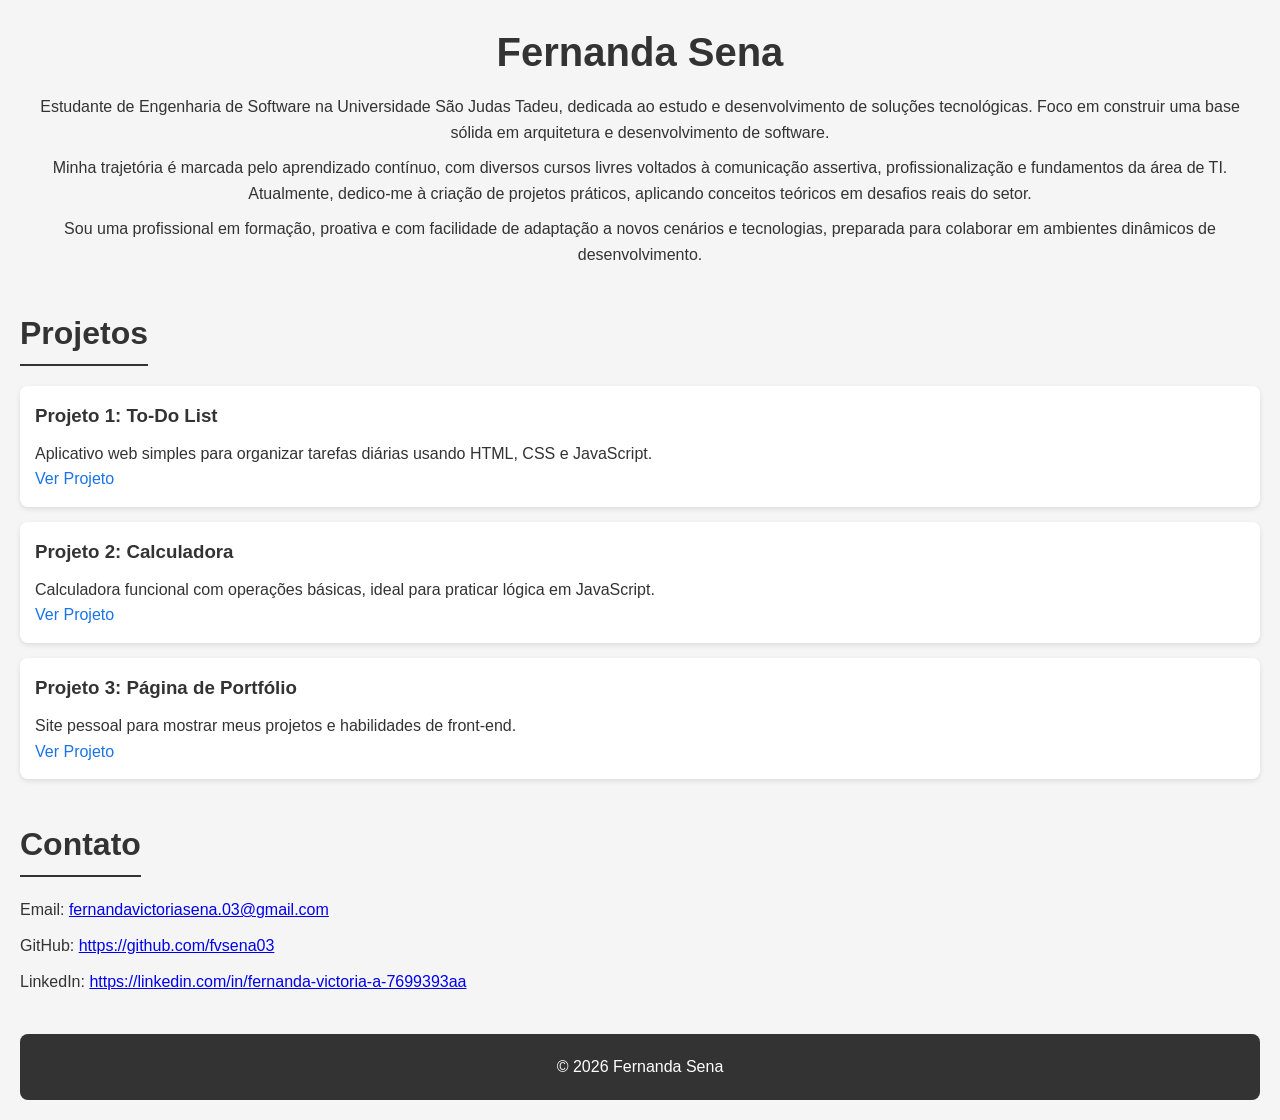
==== index.html @ 25152977 "Add files via upload" ====
<!DOCTYPE html>
<html lang="pt-BR">
<head>
    <meta charset="UTF-8">
    <meta name="viewport" content="width=device-width, initial-scale=1.0">
    <title>Portfólio Fernanda Sena</title>
    <link rel="stylesheet" href="style.css">
</head>
<body>
    <!-- Cabeçalho -->
    <header>
        <h1>Fernanda Sena</h1>
        <p>Estudante de Engenharia de Software na Universidade São Judas Tadeu, dedicada ao estudo e desenvolvimento de soluções tecnológicas. Foco em construir uma base sólida em arquitetura e desenvolvimento de software.</p>
        <p>Minha trajetória é marcada pelo aprendizado contínuo, com diversos cursos livres voltados à comunicação assertiva, profissionalização e fundamentos da área de TI. Atualmente, dedico-me à criação de projetos práticos, aplicando conceitos teóricos em desafios reais do setor.</p>
        <p>Sou uma profissional em formação, proativa e com facilidade de adaptação a novos cenários e tecnologias, preparada para colaborar em ambientes dinâmicos de desenvolvimento.</p>
    </header>

    <!-- Projetos -->
    <section id="projetos">
        <h2>Projetos</h2>
        <div class="projeto">
            <h3>Projeto 1: To-Do List</h3>
            <p>Aplicativo web simples para organizar tarefas diárias usando HTML, CSS e JavaScript.</p>
            <a href="#">Ver Projeto</a>
        </div>
        <div class="projeto">
            <h3>Projeto 2: Calculadora</h3>
            <p>Calculadora funcional com operações básicas, ideal para praticar lógica em JavaScript.</p>
            <a href="#">Ver Projeto</a>
        </div>
        <div class="projeto">
            <h3>Projeto 3: Página de Portfólio</h3>
            <p>Site pessoal para mostrar meus projetos e habilidades de front-end.</p>
            <a href="#">Ver Projeto</a>
        </div>
    </section>

    <!-- Contato -->
    <section id="contato">
        <h2>Contato</h2>
        <ul>
            <li>Email: <a href="mailto:fernandavictoriasena.03@gmail.com">fernandavictoriasena.03@gmail.com</a></li>
            <li>GitHub: <a href="https://github.com/fvsena03" target="_blank">https://github.com/fvsena03</a></li>
            <li>LinkedIn: <a href="https://linkedin.com/in/fernanda-victoria-a-7699393aa" target="_blank">https://linkedin.com/in/fernanda-victoria-a-7699393aa</a></li>
        </ul>
    </section>

    <footer>
        <p>© 2026 Fernanda Sena</p>
    </footer>
</body>
</html>
---- style.css ----
/* Reset básico */
* {
    margin: 0;
    padding: 0;
    box-sizing: border-box;
}

body {
    font-family: Arial, sans-serif;
    line-height: 1.6;
    color: #333;
    background-color: #f5f5f5;
    padding: 20px;
}

header {
    text-align: center;
    margin-bottom: 40px;
}

header h1 {
    font-size: 2.5rem;
    margin-bottom: 10px;
}

header p {
    margin-bottom: 10px;
}

section {
    margin-bottom: 40px;
}

h2 {
    font-size: 2rem;
    margin-bottom: 20px;
    border-bottom: 2px solid #333;
    display: inline-block;
    padding-bottom: 5px;
}

.projeto {
    background-color: #fff;
    padding: 15px;
    margin-bottom: 15px;
    border-radius: 8px;
    box-shadow: 0 2px 5px rgba(0,0,0,0.1);
}

.projeto h3 {
    margin-bottom: 10px;
}

.projeto a {
    color: #1a73e8;
    text-decoration: none;
}

.projeto a:hover {
    text-decoration: underline;
}

ul {
    list-style: none;
}

ul li {
    margin-bottom: 10px;
}

footer {
    text-align: center;
    padding: 20px;
    background-color: #333;
    color: #fff;
    border-radius: 8px;
}
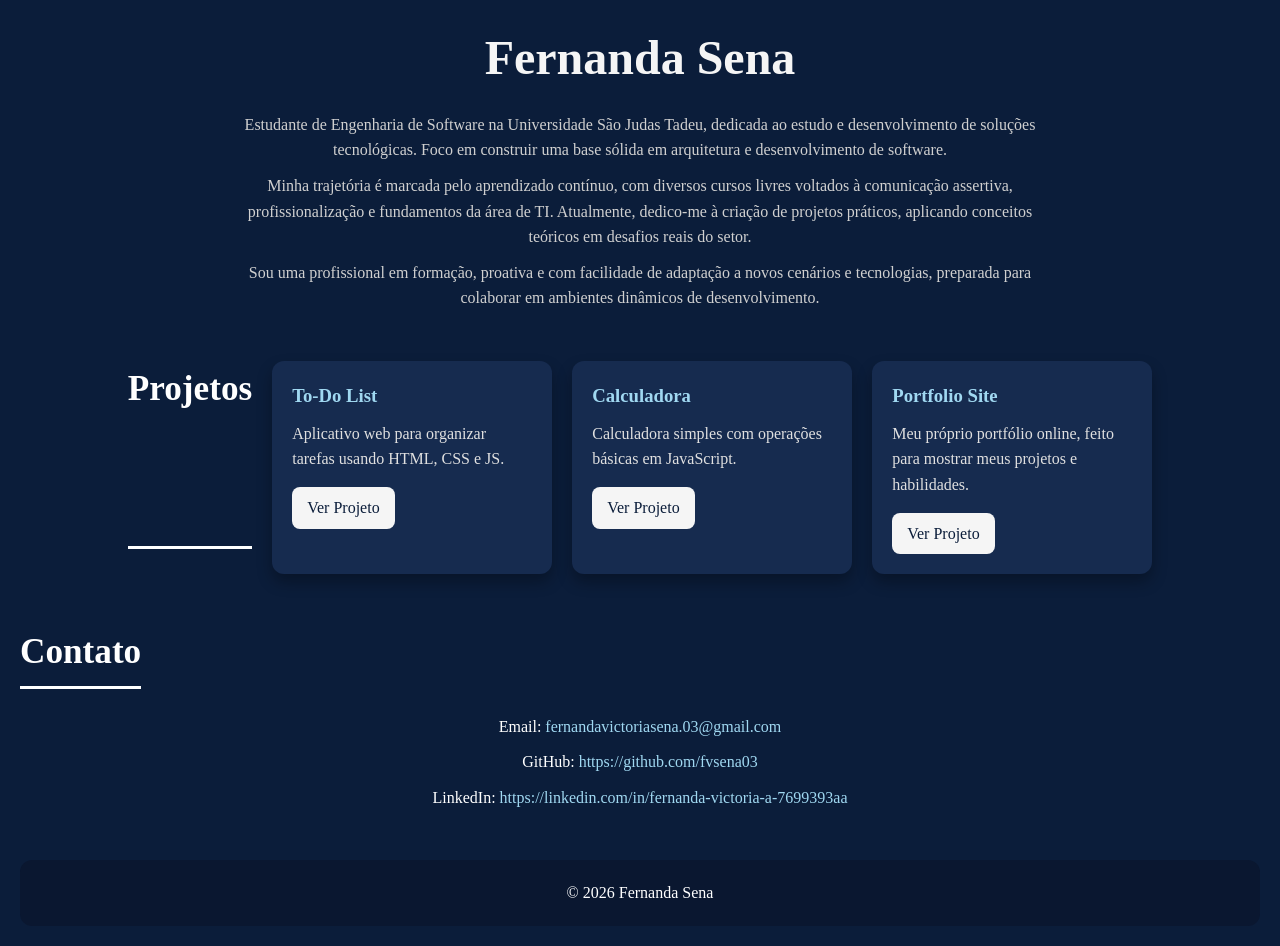
==== commit d4516fb7: "Update index.html" ====
--- a/index.html
+++ b/index.html
@@ -5,6 +5,8 @@
     <meta name="viewport" content="width=device-width, initial-scale=1.0">
     <title>Portfólio Fernanda Sena</title>
     <link rel="stylesheet" href="style.css">
+    <!-- Caso use Google Fonts, pode colocar o link aqui -->
+    <!-- <link href="https://fonts.googleapis.com/css2?family=Oggi&display=swap" rel="stylesheet"> -->
 </head>
 <body>
     <!-- Cabeçalho -->
@@ -19,18 +21,18 @@
     <section id="projetos">
         <h2>Projetos</h2>
         <div class="projeto">
-            <h3>Projeto 1: To-Do List</h3>
-            <p>Aplicativo web simples para organizar tarefas diárias usando HTML, CSS e JavaScript.</p>
+            <h3>To-Do List</h3>
+            <p>Aplicativo web para organizar tarefas usando HTML, CSS e JS.</p>
             <a href="#">Ver Projeto</a>
         </div>
         <div class="projeto">
-            <h3>Projeto 2: Calculadora</h3>
-            <p>Calculadora funcional com operações básicas, ideal para praticar lógica em JavaScript.</p>
+            <h3>Calculadora</h3>
+            <p>Calculadora simples com operações básicas em JavaScript.</p>
             <a href="#">Ver Projeto</a>
         </div>
         <div class="projeto">
-            <h3>Projeto 3: Página de Portfólio</h3>
-            <p>Site pessoal para mostrar meus projetos e habilidades de front-end.</p>
+            <h3>Portfolio Site</h3>
+            <p>Meu próprio portfólio online, feito para mostrar meus projetos e habilidades.</p>
             <a href="#">Ver Projeto</a>
         </div>
     </section>
@@ -49,4 +51,4 @@
         <p>© 2026 Fernanda Sena</p>
     </footer>
 </body>
-</html>+</html>
--- a/style.css
+++ b/style.css
@@ -5,73 +5,117 @@
     box-sizing: border-box;
 }
 
+/* Body e fonte */
 body {
-    font-family: Arial, sans-serif;
+    font-family: 'Oggi', 'Georgia', serif; /* Usa Oggi se tiver, senão Georgia como fallback */
     line-height: 1.6;
-    color: #333;
-    background-color: #f5f5f5;
+    color: #ffffff; /* branco para contraste com fundo escuro */
+    background-color: #0b1d3a; /* azul marinho escuro */
     padding: 20px;
 }
 
+/* Cabeçalho */
 header {
     text-align: center;
-    margin-bottom: 40px;
+    margin-bottom: 50px;
 }
 
 header h1 {
-    font-size: 2.5rem;
-    margin-bottom: 10px;
+    font-size: 3rem;
+    margin-bottom: 15px;
+    color: #f5f5f5; /* destaque sobre azul escuro */
 }
 
 header p {
-    margin-bottom: 10px;
+    max-width: 800px;
+    margin: 10px auto;
+    color: #d0d0d0; /* tom mais claro para leitura confortável */
 }
 
+/* Seções */
 section {
-    margin-bottom: 40px;
+    margin-bottom: 50px;
 }
 
 h2 {
-    font-size: 2rem;
-    margin-bottom: 20px;
-    border-bottom: 2px solid #333;
+    font-size: 2.2rem;
+    margin-bottom: 25px;
+    border-bottom: 3px solid #ffffff;
     display: inline-block;
     padding-bottom: 5px;
+    color: #ffffff;
+}
+
+/* Projetos */
+#projetos {
+    display: flex;
+    flex-wrap: wrap;
+    gap: 20px;
+    justify-content: center;
 }
 
 .projeto {
-    background-color: #fff;
-    padding: 15px;
-    margin-bottom: 15px;
-    border-radius: 8px;
-    box-shadow: 0 2px 5px rgba(0,0,0,0.1);
+    background-color: #162b4f; /* azul mais claro que o fundo */
+    padding: 20px;
+    width: 280px;
+    border-radius: 12px;
+    box-shadow: 0 8px 15px rgba(0,0,0,0.3);
+    transition: transform 0.3s, box-shadow 0.3s;
+}
+
+.projeto:hover {
+    transform: translateY(-5px);
+    box-shadow: 0 12px 20px rgba(0,0,0,0.5);
 }
 
 .projeto h3 {
     margin-bottom: 10px;
+    color: #a0d8f1; /* azul claro para títulos de projeto */
+}
+
+.projeto p {
+    margin-bottom: 15px;
+    color: #e0e0e0; /* texto claro */
 }
 
 .projeto a {
-    color: #1a73e8;
+    display: inline-block;
+    padding: 8px 15px;
+    border-radius: 8px;
+    background-color: #f5f5f5; /* botão branco para contraste */
+    color: #0b1d3a; /* texto escuro no botão */
     text-decoration: none;
+    transition: background-color 0.3s;
 }
 
 .projeto a:hover {
-    text-decoration: underline;
+    background-color: #a0d8f1;
 }
 
+/* Contato */
 ul {
     list-style: none;
+    text-align: center;
 }
 
 ul li {
     margin-bottom: 10px;
 }
 
+ul a {
+    color: #a0d8f1;
+    text-decoration: none;
+}
+
+ul a:hover {
+    text-decoration: underline;
+}
+
+/* Footer */
 footer {
     text-align: center;
     padding: 20px;
-    background-color: #333;
-    color: #fff;
-    border-radius: 8px;
-}+    background-color: #0a1730; /* azul marinho mais escuro que o body */
+    color: #ffffff;
+    border-radius: 12px;
+}
